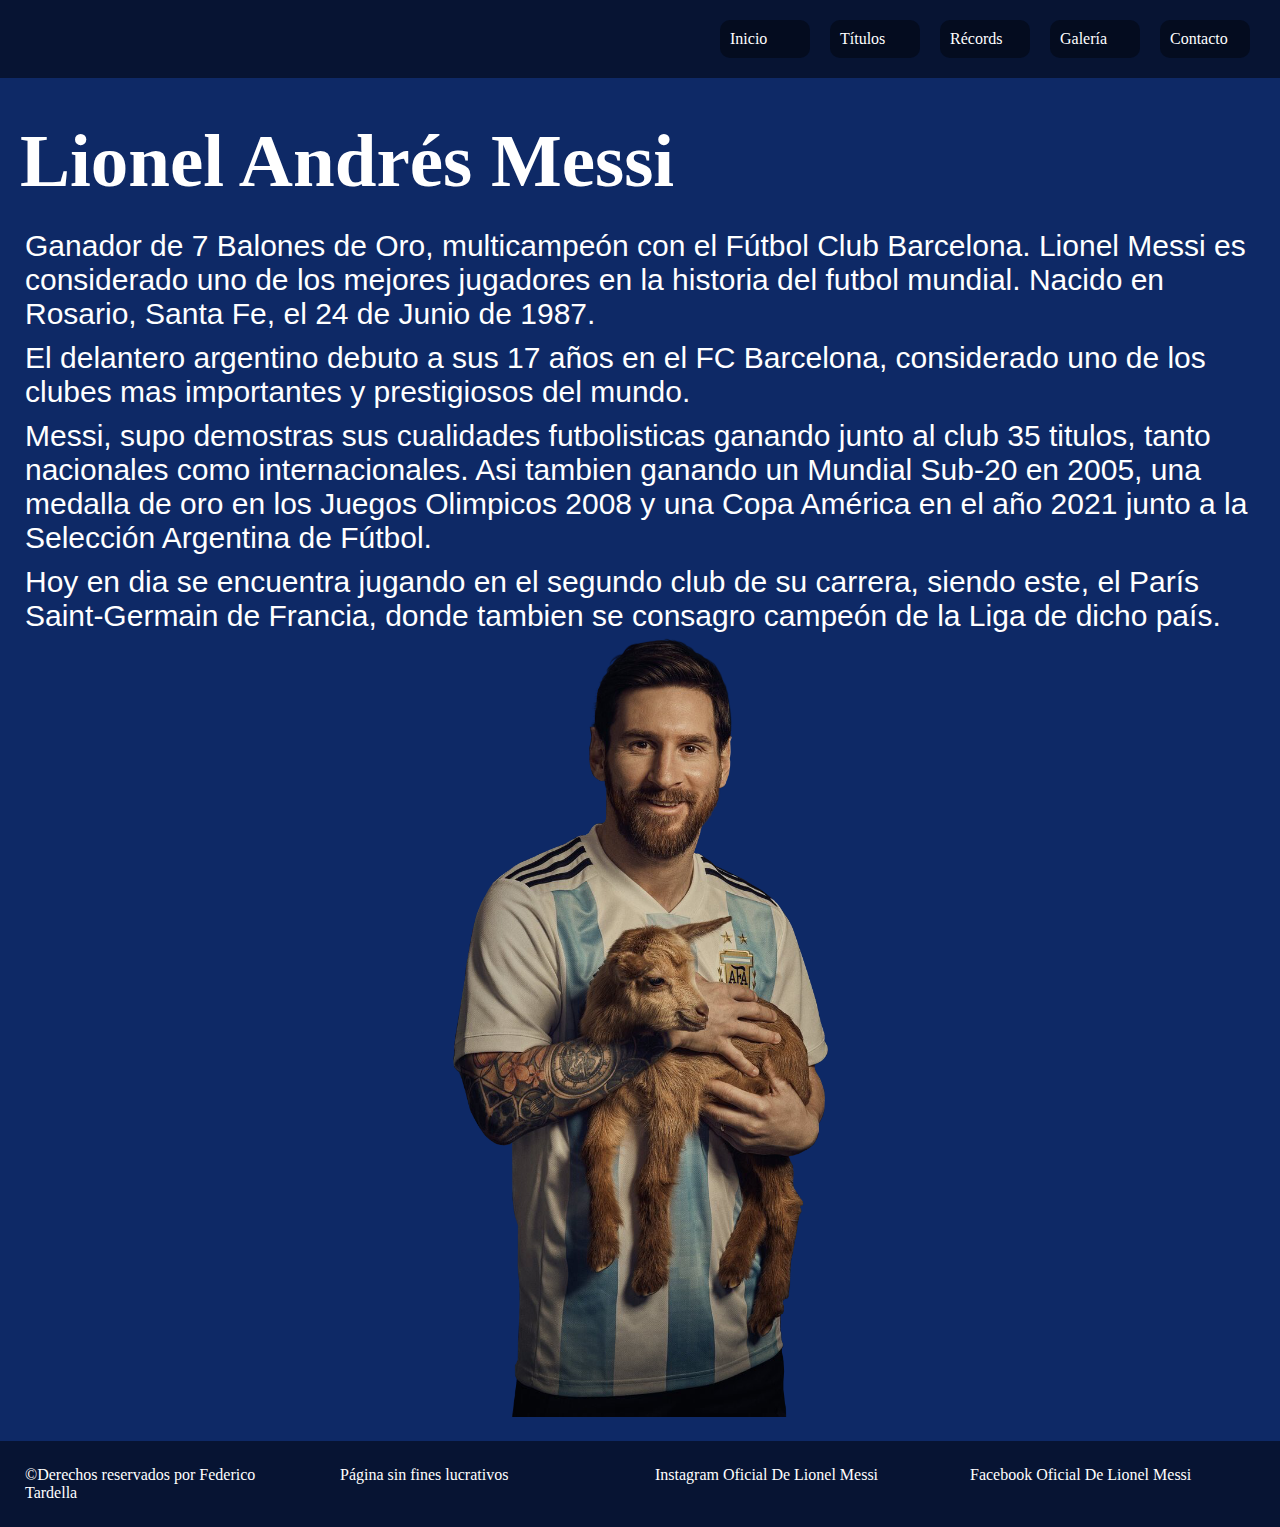
==== index.html @ fc336868 "Add files via upload" ====
<!DOCTYPE html>
<html lang="es">
<head>
    <meta charset="UTF-8">
    <meta http-equiv="X-UA-Compatible" content="IE=edge">
    <meta name="viewport" content="width=device-width, initial-scale=1.0">
    <title>Lionel Andrés Messi - Inicio</title>
    <link rel="stylesheet" href="./css/style.css">
    <link href="https://unpkg.com/aos@2.3.1/dist/aos.css" rel="stylesheet">
</head>
<body>
    <header>
        <nav class="navbar">
            <div class="contenedor">
                <div class="caja"><a href="index.html">Inicio</a></div>
                <div class="caja"><a href="./paginas/titulos.html">Títulos</a></div>
                <div class="caja"><a href="./paginas/records.html">Récords</a></div>
                <div class="caja"><a href="./paginas/galeria.html">Galería</a></div>
                <div class="caja"><a href="./paginas/contacto.html">Contacto</a></div>
            </div>
        </nav>
    </header>
    <main class="inicio">
        <div class="hijo">    
            <div class="tituloI">
                <h1 class="titulo">Lionel Andrés Messi</h1>
            </div>
                <p class="parrafo">Ganador de 7 Balones de Oro, multicampeón con el Fútbol Club Barcelona. Lionel Messi es considerado uno de los mejores jugadores en la historia del futbol mundial. Nacido en Rosario, Santa Fe, el 24 de Junio de 1987.</p>
                <p class="parrafo">El delantero argentino debuto a sus 17 años en el FC Barcelona, considerado uno de los clubes mas importantes y prestigiosos del mundo. </p>
                <p class="parrafo">Messi, supo demostras sus cualidades futbolisticas ganando junto al club 35 titulos, tanto nacionales como internacionales. Asi tambien ganando un Mundial Sub-20 en 2005, una medalla de oro en los Juegos Olimpicos 2008 y una Copa América en el año 2021 junto a la Selección Argentina de Fútbol.</p> 
                <p class="parrafo">Hoy en dia se encuentra jugando en el segundo club de su carrera, siendo este, el París Saint-Germain de Francia, donde tambien se consagro campeón de la Liga de dicho país.</p>
        </div>
        <div class="hijo2">
            <div class="imagenI">
                <img class="messiImagen" src="./imagenes/NicePng_lionel-messi-png_1619242.png" alt="">
            </div>
        </div>

    </main>

    <footer>
        <ul class="contenedorf">
            <li class="cajaf"> <p>©Derechos reservados por Federico Tardella</p> </li>
            <li class="cajaf"> <p>Página sin fines lucrativos</p> </li>
            <li class="cajaf">
                <a href="https://www.instagram.com/leomessi/?hl=es" target="_blank" rel="noopener noreferrer">Instagram Oficial De Lionel Messi</a>
            </li>
            <li class="cajaf">
                <a href="https://es-la.facebook.com/leomessi" target="_blank" rel="noopener noreferrer">Facebook Oficial De Lionel Messi</a>
            </li>
        </ul>
    </footer>
    <script src="https://unpkg.com/aos@2.3.1/dist/aos.js"></script>
</body>
</html>
---- css/style.css ----
* {
  margin: 0px;
  padding: 0;
  box-sizing: border-box;
}

header {
  background-color: #071433;
  position: sticky;
  top: 0px;
}
header nav {
  background-color: #071433;
  color: white;
  padding: 20px;
  position: sticky;
  top: 0px;
}
header nav .contenedor {
  display: flex;
  flex-direction: row;
  justify-content: end;
  width: 100%;
  margin: 0px;
}
header nav .caja {
  margin-inline: 10px;
  width: 90px;
  padding: 10px;
  background-color: #040C1F;
  border-radius: 10px;
}

body {
  background-color: #0E2966;
  color: white;
}

footer {
  background-color: #071433;
  color: white;
  padding: 10px;
  position: sticky;
}
footer .contenedorf {
  display: flex;
  flex-direction: row;
  justify-content: center;
  width: 100%;
  margin: 0px;
}
footer .cajaf {
  margin: 5px;
  width: 100%;
}
footer footer ul {
  width: 30%;
  margin: 0;
  display: inline-block;
}
footer footer p {
  display: inline-block;
}

footer ul li {
  display: inline-block;
  padding: 10px;
}
footer ul li footer ul li a {
  color: white;
  text-decoration: none;
}

a {
  color: white;
  text-decoration: none;
  justify-content: center;
}

h1 {
  font-size: 75px;
  margin: 20px;
  margin-left: 0;
  animation: tracking-in-expand 1s cubic-bezier(0.215, 0.61, 0.355, 1) both;
}

/*Index*/
.inicio {
  padding: 20px;
  width: 100%;
  display: grid;
  grid-template-columns: 1fr 1fr;
  grid-template-rows: 1fr;
}
.inicio .parrafo {
  font-size: 30px;
  font-family: Arial, Helvetica, sans-serif;
  padding: 5px;
}
.inicio .hijo {
  text-align: initial;
}
.inicio .hijo2 {
  text-align: center;
}
.inicio .messiImagen {
  width: 375px;
  animation: text-focus-in 1s cubic-bezier(0.55, 0.085, 0.68, 0.53) both;
}

/*Titulos*/
.mainT {
  padding: 20px;
  width: 100%;
  display: grid;
  grid-template-columns: 1fr 1fr;
  grid-template-rows: 1fr;
}
.mainT .hijo2T {
  text-align: center;
  margin-top: auto;
  margin-bottom: auto;
  padding-top: 70px;
}
.mainT .parrafoT {
  font-size: 30px;
  font-family: Arial, Helvetica, sans-serif;
  padding: 5px;
}
.mainT .messititulos {
  max-width: 500px;
  border: #071433 solid;
  border-radius: 10px;
  border-width: 4px;
  animation: text-focus-in 1s cubic-bezier(0.55, 0.085, 0.68, 0.53) both;
}
.mainT .listaT {
  margin-left: 30px;
  font-size: 27px;
  margin-top: 5px;
  list-style: none;
}
.mainT li {
  margin-top: 5px;
  margin-bottom: 5px;
}
.mainT .listaT2 {
  margin-left: 30px;
  font-size: 27px;
  margin-top: 5px;
}
.mainT .credito {
  font-family: Arial, Helvetica, sans-serif;
  font-size: 15px;
}

/*Records*/
.mainR {
  padding: 20px;
  width: 100%;
}
.mainR .parrafo3T {
  font-size: 30px;
  font-family: Arial, Helvetica, sans-serif;
  padding: 5px;
  margin-top: 20px;
}
.mainR .parrafo4T {
  font-size: 30px;
  font-family: Arial, Helvetica, sans-serif;
  padding: 5px;
  margin-top: 40px;
}
.mainR .parrafoT {
  font-size: 30px;
  font-family: Arial, Helvetica, sans-serif;
  padding: 5px;
}
.mainR .listaT {
  margin-left: 30px;
  font-size: 27px;
}
.mainR li {
  margin-top: 20px;
}

/*Galeria*/
.mainG {
  padding: 20px;
  width: 100%;
}
.mainG .gridg {
  text-align: center;
}
.mainG .imagen {
  max-width: 500px;
  border: #071433 solid;
  border-radius: 10px;
  border-width: 4px;
  animation: text-focus-in 1s cubic-bezier(0.55, 0.085, 0.68, 0.53) both;
}
.mainG iframe {
  width: 500px;
  height: 250px;
  margin-top: 20px;
}
.mainG .gridg2 {
  text-align: center;
}

/*Contacto*/
.mainC {
  padding: 20px;
  margin-bottom: 4px;
  width: 100%;
  text-align: center;
}
.mainC .messiBeso {
  margin-bottom: 93px;
}

@media only screen and (max-width: 470px) {
  header {
    background-color: #071433;
    position: sticky;
    top: 0px;
  }
  header nav {
    background-color: #071433;
    color: white;
    padding: 20px;
    position: sticky;
    top: 0px;
  }
  header nav .contenedor {
    display: flex;
    flex-direction: row;
    justify-content: center;
    width: 100%;
    margin: 0px;
  }
  header nav .caja {
    margin-inline: 2px;
    width: 60px;
    padding: 10px;
    background-color: #040C1F;
    border-radius: 10px;
  }
  a {
    font-size: 10px;
  }
  h1 {
    font-size: 30px;
    margin: 20px;
    margin-left: 0;
    animation: tracking-in-expand 1s cubic-bezier(0.215, 0.61, 0.355, 1) both;
  }
  footer {
    background-color: #071433;
    color: white;
    padding: 10px;
    position: sticky;
  }
  footer .contenedorf {
    display: flex;
    flex-direction: column;
    justify-content: center;
    width: 100%;
    margin: 0px;
  }
  footer footer ul {
    width: 30%;
    margin: 0;
    display: inline-block;
  }
  footer footer p {
    display: inline-block;
  }
  footer li p {
    font-size: 10px;
  }
  footer ul li {
    display: inline-block;
    padding: 10px;
  }
  footer ul li footer ul li a {
    color: white;
    text-decoration: none;
  }
  /*Index*/
  .inicio {
    padding: 20px;
    width: 100%;
    display: grid;
    grid-template-columns: 1fr;
    grid-template-rows: 1fr;
  }
  .inicio .parrafo {
    font-size: 20px;
    font-family: Arial, Helvetica, sans-serif;
    padding: 5px;
  }
  .inicio .messiImagen {
    width: 250px;
  }
  /*Titulos*/
  .mainT {
    padding: 20px;
    width: 100%;
    display: grid;
    grid-template-columns: 1fr 1fr;
    grid-template-rows: 1fr;
  }
  .mainT .hijo2T {
    text-align: center;
    margin-top: auto;
    margin-bottom: auto;
    padding-top: 70px;
  }
  .mainT .parrafoT {
    font-size: 20px;
    font-family: Arial, Helvetica, sans-serif;
    padding: 5px;
  }
  .mainT .messititulos {
    max-width: 250px;
    border: #071433 solid;
    border-radius: 10px;
    border-width: 4px;
    animation: text-focus-in 1s cubic-bezier(0.55, 0.085, 0.68, 0.53) both;
  }
  .mainT .listaT {
    margin-left: 30px;
    font-size: 20px;
    margin-top: 5px;
    list-style: none;
  }
  .mainT li {
    margin-top: 5px;
    margin-bottom: 5px;
  }
  .mainT .listaT2 {
    margin-left: 30px;
    font-size: 20px;
    margin-top: 5px;
  }
  .mainT .credito {
    font-family: Arial, Helvetica, sans-serif;
    font-size: 15px;
  }
  /*Records*/
  .mainR {
    padding: 20px;
    width: 100%;
  }
  .mainR .parrafo3T {
    font-size: 20px;
    font-family: Arial, Helvetica, sans-serif;
    padding: 5px;
    margin-top: 20px;
  }
  .mainR .parrafo4T {
    font-size: 20px;
    font-family: Arial, Helvetica, sans-serif;
    padding: 5px;
    margin-top: 40px;
  }
  .mainR .parrafoT {
    font-size: 20px;
    font-family: Arial, Helvetica, sans-serif;
    padding: 5px;
  }
  .mainR .listaT {
    margin-left: 30px;
    font-size: 20px;
  }
  .mainR li {
    margin-top: 15px;
  }
  /*Galeria*/
  .mainG {
    padding: 20px;
    width: 100%;
  }
  .mainG .gridg {
    text-align: center;
  }
  .mainG .imagen {
    max-width: 250px;
    border: #071433 solid;
    border-radius: 10px;
    border-width: 4px;
    animation: text-focus-in 1s cubic-bezier(0.55, 0.085, 0.68, 0.53) both;
  }
  .mainG iframe {
    width: 250px;
    height: 150px;
    margin-top: 20px;
  }
  .mainG .gridg2 {
    text-align: center;
  }
  /*Contacto*/
  .mainC {
    padding: 20px;
    margin-bottom: 4px;
    width: 100%;
    text-align: center;
    margin-bottom: 85px;
  }
  .mainC .messiBeso {
    max-width: 300px;
    border: #071433 solid;
    border-radius: 10px;
    border-width: 4px;
    animation: text-focus-in 1s cubic-bezier(0.55, 0.085, 0.68, 0.53) both;
  }
  .mainC input {
    width: 260px;
    padding: 5px;
  }
  .gridg {
    display: grid;
    grid-template-columns: 1fr;
    grid-template-rows: 1fr;
    text-align: center;
  }
  .gridg2 {
    display: grid;
    grid-template-columns: 1fr;
    grid-template-rows: 1fr;
    text-align: center;
  }
}
@media only screen and (max-width: 575px) {
  input {
    padding: 3px;
    margin-top: 20px;
  }
  .messiBeso {
    margin-top: 20px;
    width: 100%;
    max-width: 400px;
    max-height: 400px;
  }
}
@media only screen and (min-width: 576px) {
  .gridg {
    display: grid;
    grid-template-columns: 1fr;
    grid-template-rows: 1fr;
    text-align: center;
  }
  .gridg2 {
    display: grid;
    grid-template-columns: 1fr;
    grid-template-rows: 1fr;
    text-align: center;
  }
  input {
    padding: 3px;
    margin-top: 20px;
  }
  .messiBeso {
    margin-top: 20px;
    width: 100%;
    max-width: 700px;
    max-height: 700px;
    padding: 5px;
    background-color: #040C1F;
    border-radius: 30px;
  }
}
@media only screen and (min-width: 992px) {
  .gridg {
    display: grid;
    grid-template-columns: 1fr;
    grid-template-rows: 1fr;
    text-align: center;
  }
  .gridg2 {
    display: grid;
    grid-template-columns: 1fr;
    grid-template-rows: 1fr;
    text-align: center;
  }
  .inicio {
    display: grid;
    grid-template-columns: 1fr;
    grid-template-rows: 1fr;
  }
}
@media only screen and (min-width: 1200px) {
  .gridg {
    display: grid;
    grid-template-columns: 1fr 1fr;
    grid-template-rows: 1fr;
    text-align: center;
  }
  .gridg2 {
    display: grid;
    grid-template-columns: 1fr 1fr;
    grid-template-rows: 1fr;
    text-align: center;
  }
  .inicio {
    display: grid;
    grid-template-columns: 1fr;
    grid-template-rows: 1fr;
  }
}
@media only screen and (min-width: 1400px) {
  .gridg {
    display: grid;
    grid-template-columns: 1fr 1fr;
    grid-template-rows: 1fr;
    text-align: center;
  }
  .gridg2 {
    display: grid;
    grid-template-columns: 1fr 1fr;
    grid-template-rows: 1fr;
    text-align: center;
  }
  .inicio {
    display: grid;
    grid-template-columns: 1fr 1fr;
    grid-template-rows: 1fr;
  }
}
@media only screen and (min-width: 1700px) {
  .gridg {
    display: grid;
    grid-template-columns: 1fr 1fr 1fr;
    grid-template-rows: 1fr;
    text-align: center;
  }
  .gridg2 {
    display: grid;
    grid-template-columns: 1fr 1fr;
    grid-template-rows: 1fr;
    text-align: center;
  }
}
@media (max-width: 992px) {
  .inicio {
    grid-template-columns: 1fr;
    grid-template-rows: 1fr;
  }
  .mainT {
    grid-template-columns: 1fr;
    grid-template-rows: 1fr;
  }
}
@media (min-width: 1200px) {
  .footerT {
    margin-top: 31px;
  }
  .messiBeso {
    margin-bottom: 68px;
  }
}/*# sourceMappingURL=style.css.map */
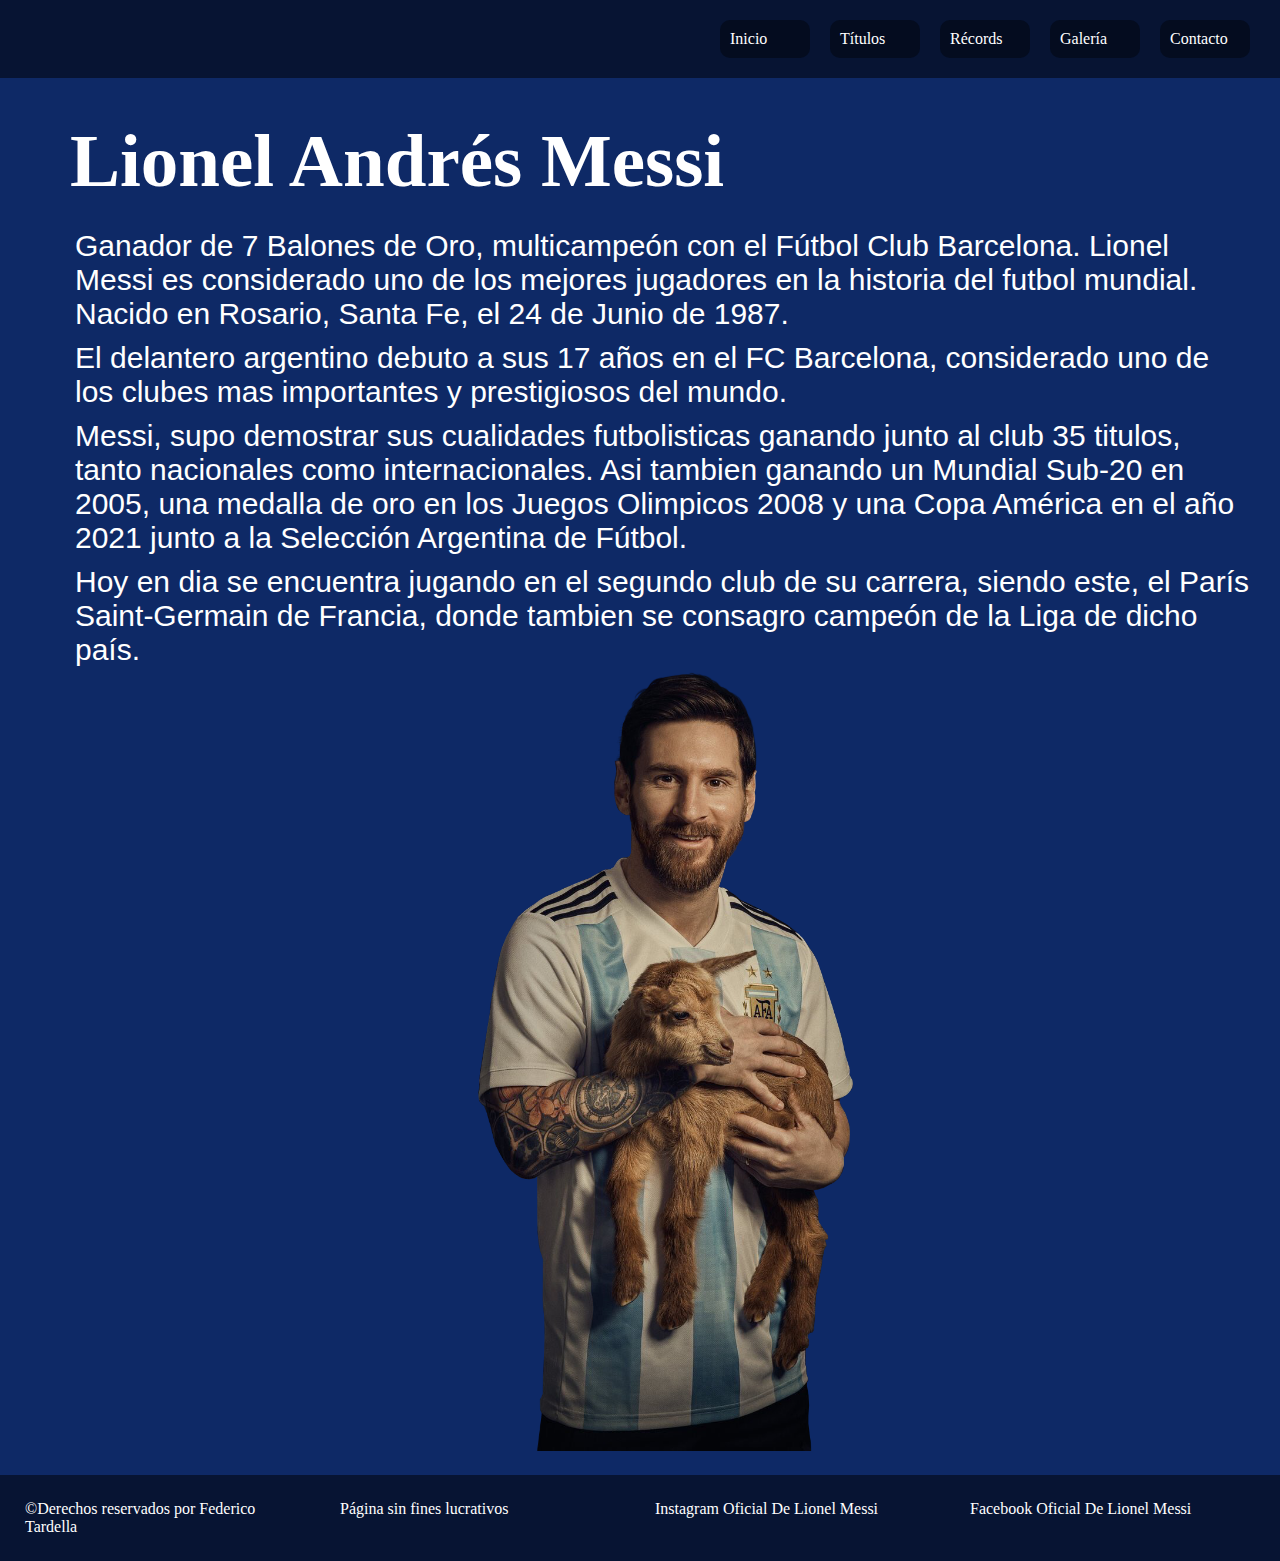
==== commit 13ee95e3: "Add files via upload" ====
--- a/index.html
+++ b/index.html
@@ -27,12 +27,12 @@
             </div>
                 <p class="parrafo">Ganador de 7 Balones de Oro, multicampeón con el Fútbol Club Barcelona. Lionel Messi es considerado uno de los mejores jugadores en la historia del futbol mundial. Nacido en Rosario, Santa Fe, el 24 de Junio de 1987.</p>
                 <p class="parrafo">El delantero argentino debuto a sus 17 años en el FC Barcelona, considerado uno de los clubes mas importantes y prestigiosos del mundo. </p>
-                <p class="parrafo">Messi, supo demostras sus cualidades futbolisticas ganando junto al club 35 titulos, tanto nacionales como internacionales. Asi tambien ganando un Mundial Sub-20 en 2005, una medalla de oro en los Juegos Olimpicos 2008 y una Copa América en el año 2021 junto a la Selección Argentina de Fútbol.</p> 
+                <p class="parrafo">Messi, supo demostrar sus cualidades futbolisticas ganando junto al club 35 titulos, tanto nacionales como internacionales. Asi tambien ganando un Mundial Sub-20 en 2005, una medalla de oro en los Juegos Olimpicos 2008 y una Copa América en el año 2021 junto a la Selección Argentina de Fútbol.</p> 
                 <p class="parrafo">Hoy en dia se encuentra jugando en el segundo club de su carrera, siendo este, el París Saint-Germain de Francia, donde tambien se consagro campeón de la Liga de dicho país.</p>
         </div>
         <div class="hijo2">
             <div class="imagenI">
-                <img class="messiImagen" src="./imagenes/NicePng_lionel-messi-png_1619242.png" alt="">
+                <img class="messiImagen" src="./imagenes/NicePng_lionel-messi-png_1619242.png" alt="Messi GOAT">
             </div>
         </div>
 
--- a/css/style.css
+++ b/css/style.css
@@ -127,6 +127,12 @@
   font-family: Arial, Helvetica, sans-serif;
   padding: 5px;
 }
+.mainT .parrafoTH {
+  font-size: 30px;
+  font-family: Arial, Helvetica, sans-serif;
+  padding: 5px;
+  margin-top: 10px;
+}
 .mainT .messititulos {
   max-width: 500px;
   border: #071433 solid;
@@ -554,9 +560,21 @@
 }
 @media (min-width: 1200px) {
   .footerT {
-    margin-top: 31px;
+    margin-top: 6px;
   }
   .messiBeso {
     margin-bottom: 68px;
   }
+  .inicio {
+    padding-left: 70px;
+  }
+  .mainT {
+    padding-left: 70px;
+  }
+  .mainR {
+    padding-left: 70px;
+  }
+  .mainG {
+    padding-left: 70px;
+  }
 }/*# sourceMappingURL=style.css.map */